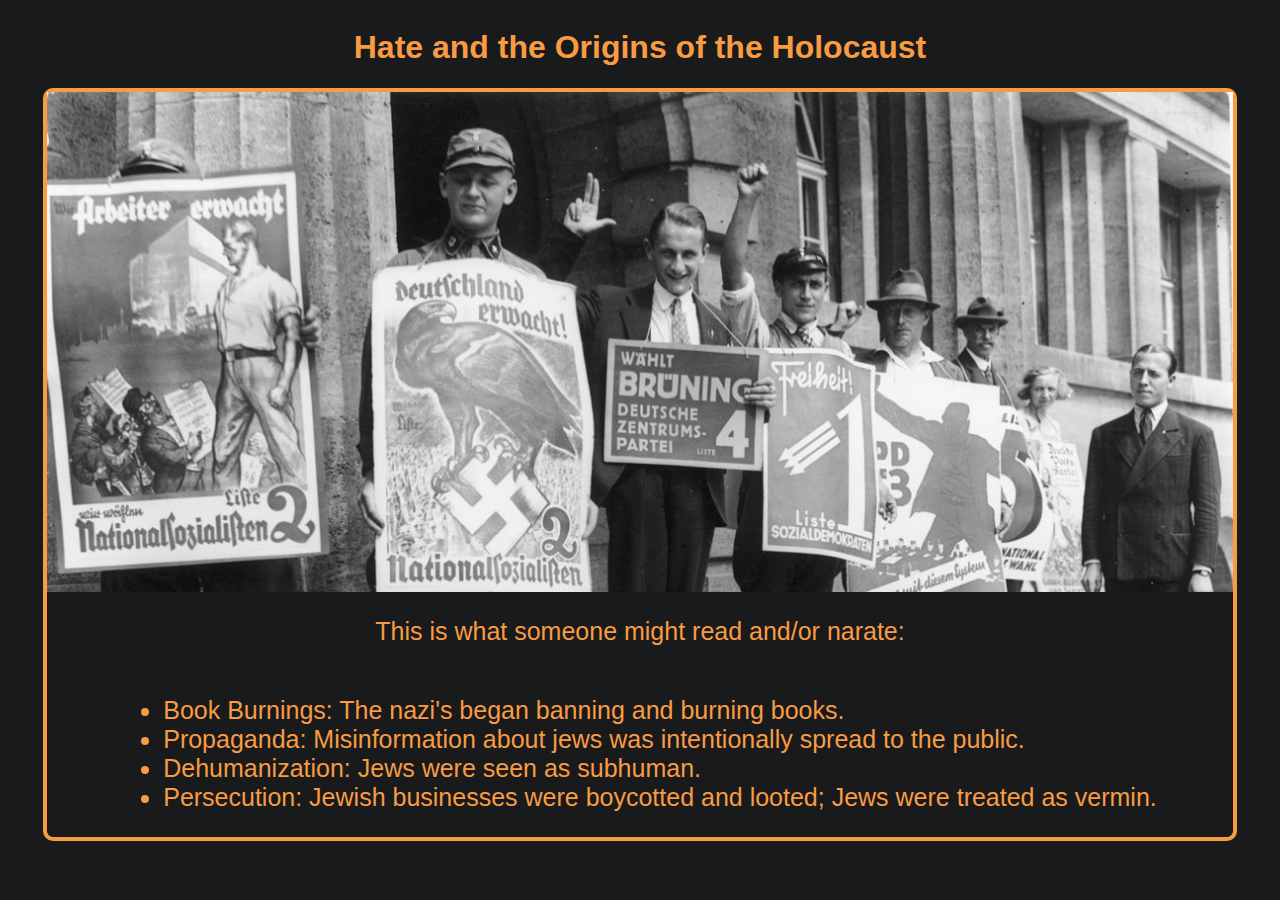
==== step1/step1spec.html @ 29f0977d "Initial commit" ====
<!DOCTYPE html>
<html class="all">
    <head>
        <title>Step 1: Spec</title>
        <link rel="stylesheet" href="styles.css">
    </head>
    <body>
        <div class="title">
            <h1>Hate and the Origins of the Holocaust</h1>
        </div>
        <div class="container">
            <img class="maus" src="propoganda.jpeg">
            <p>This is what someone might read and/or narate: </p>
            <ul>
                <li>Book Burnings: The nazi's began banning and burning books.</li>
                <li>Propaganda: Misinformation about jews was intentionally spread to the public.</li>
                <li>Dehumanization: Jews were seen as subhuman.</li>
                <li>Persecution: Jewish businesses were boycotted and looted; Jews were treated as vermin.</li>
            </ul>
        </div>
    </body>
</html>
---- step1/styles.css ----
*{
    box-sizing: border-box;
}

html{
    background-color: #181a1b;
    font-family: sans-serif;
}

.title{
    display: flex;
    justify-content: center;
    color: #F99B43;
}

p, ul{
    font-size: 25px;
}

p{
    text-align: center ;
}

.container{
    color: #F99B43;
    display: flex;
    flex-direction: column;
    justify-content: center;
    align-items: center;
    border: solid 4px #f99b43;
    border-radius: 10px;
    margin: 0 35px;
}

.maus{
    object-fit: cover;
    height: 500px;
    width: 100%;
    object-position:top center;
    
}
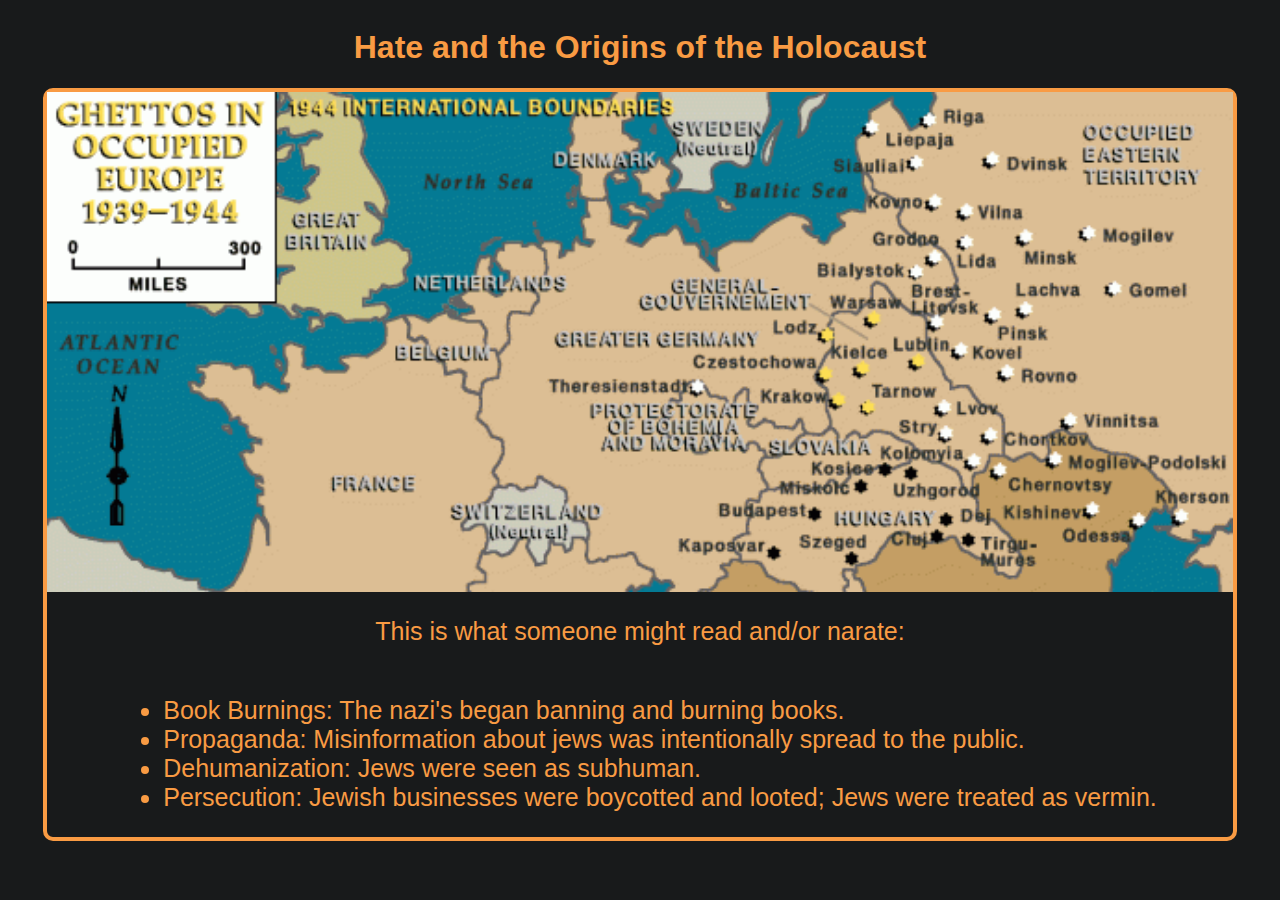
==== commit e7af3a9a: "Update step1spec.html" ====
--- a/step1/step1spec.html
+++ b/step1/step1spec.html
@@ -9,7 +9,7 @@
             <h1>Hate and the Origins of the Holocaust</h1>
         </div>
         <div class="container">
-            <img class="maus" src="propoganda.jpeg">
+            <img class="maus" src="mapOfGhettos.gif">
             <p>This is what someone might read and/or narate: </p>
             <ul>
                 <li>Book Burnings: The nazi's began banning and burning books.</li>
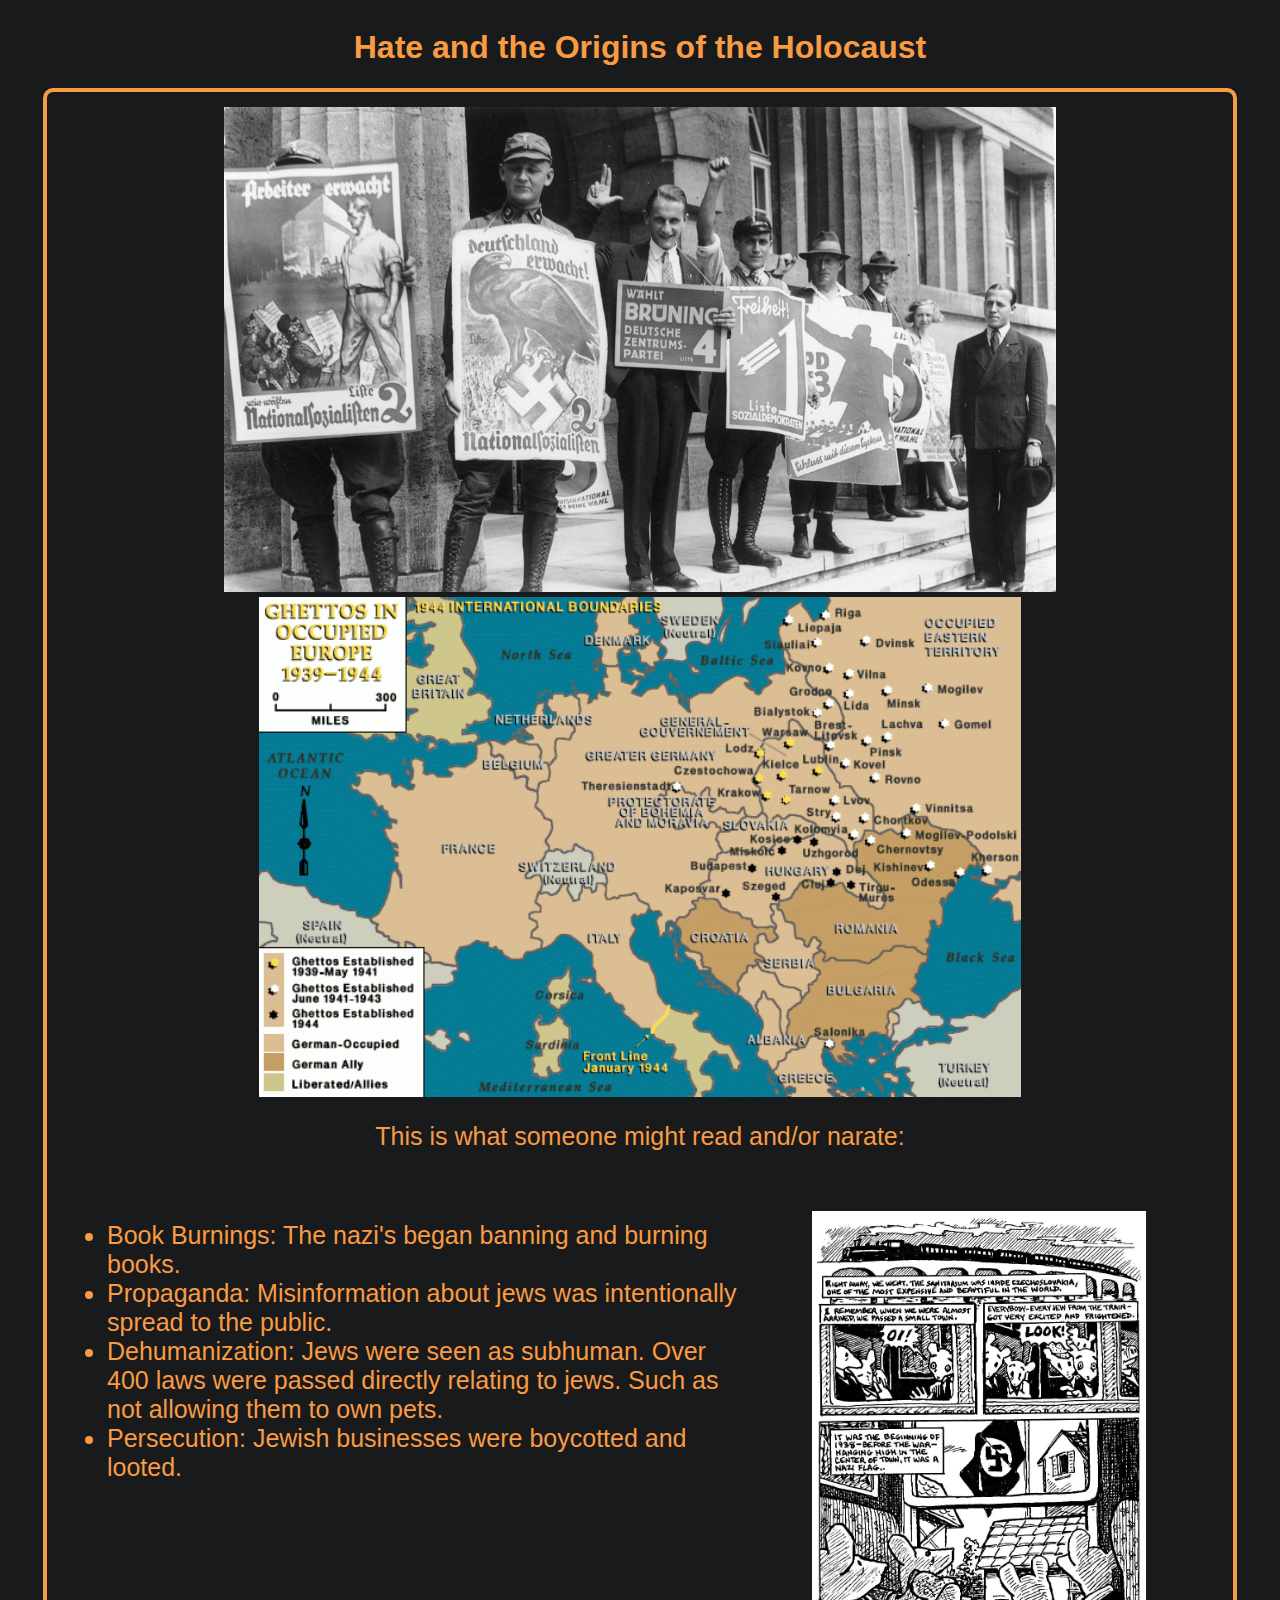
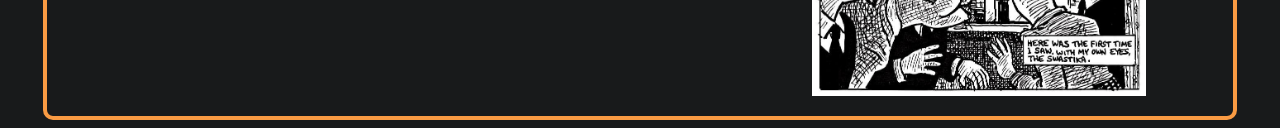
==== commit 19863f5a: "update 1" ====
--- a/step1/step1spec.html
+++ b/step1/step1spec.html
@@ -9,14 +9,20 @@
             <h1>Hate and the Origins of the Holocaust</h1>
         </div>
         <div class="container">
-            <img class="maus" src="mapOfGhettos.gif">
+            <div class="images">
+                <img class="maus" src="propoganda.jpeg">
+                <img class="maus" id="map" src="mapOfGhettos.gif">
+            </div>
             <p>This is what someone might read and/or narate: </p>
-            <ul>
-                <li>Book Burnings: The nazi's began banning and burning books.</li>
-                <li>Propaganda: Misinformation about jews was intentionally spread to the public.</li>
-                <li>Dehumanization: Jews were seen as subhuman.</li>
-                <li>Persecution: Jewish businesses were boycotted and looted; Jews were treated as vermin.</li>
-            </ul>
+            <div class="wrapper">
+                <ul>
+                    <li>Book Burnings: The nazi's began banning and burning books.</li>
+                    <li>Propaganda: Misinformation about jews was intentionally spread to the public.</li>
+                    <li>Dehumanization: Jews were seen as subhuman. Over 400 laws were passed directly relating to jews. Such as not allowing them to own pets.</li>
+                    <li>Persecution: Jewish businesses were boycotted and looted.</li>
+                </ul>
+                <img class="maus" src="maus.jpg">
+            </div>
         </div>
     </body>
 </html> --- a/step1/styles.css
+++ b/step1/styles.css
@@ -32,10 +32,29 @@
     margin: 0 35px;
 }
 
+.images{
+    display: flex;
+    justify-content: center;
+    align-items: center;
+    gap: 5px;
+    flex-wrap: wrap;
+}
+
+
 .maus{
-    object-fit: cover;
+    object-fit: contain;
     height: 500px;
     width: 100%;
     object-position:top center;
+    padding-top: 15px;
     
+}
+
+#map{
+    padding: 0;
+}
+
+.wrapper{
+    display: flex;
+    padding: 20px
 }